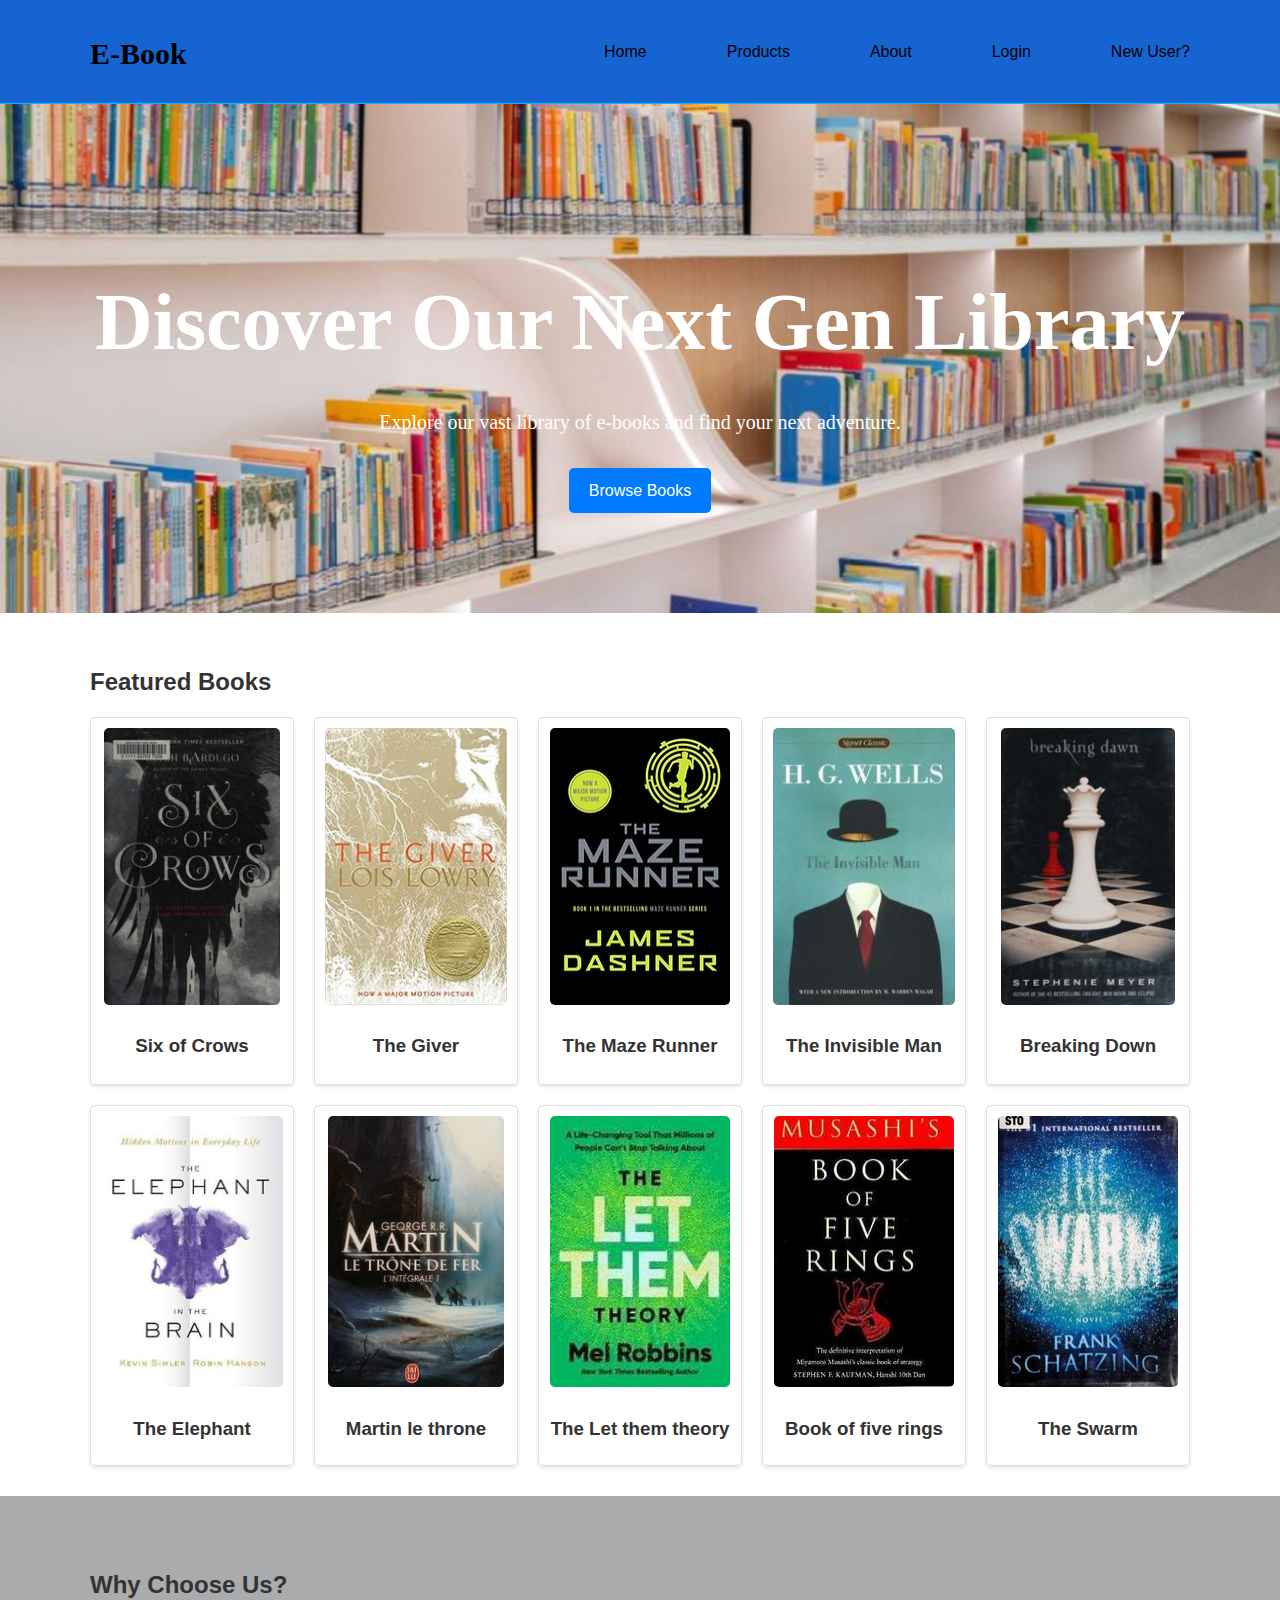
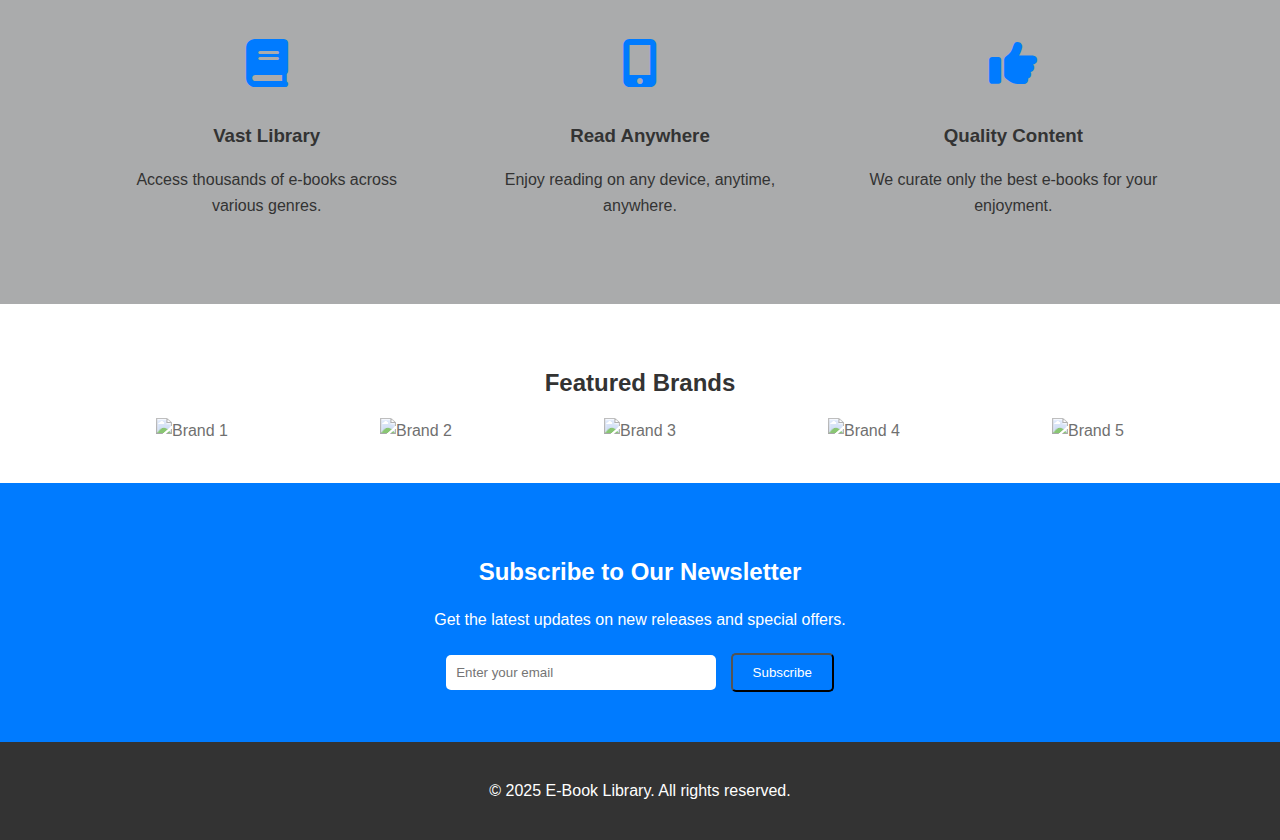
==== index.html @ 47997d2f "Initial commit" ====
<!DOCTYPE html>
<html lang="en">
<head>
    <meta charset="UTF-8">
    <meta name="viewport" content="width=device-width, initial-scale=1.0">
    <title>E-Book Library</title>
    <link rel="stylesheet" href="styles.css">
    <link rel="stylesheet" href="https://cdnjs.cloudflare.com/ajax/libs/font-awesome/6.0.0/css/all.min.css">
</head>
<body>
    <header>
        <div class="container">
            <h1 class="logo">E-Book</h1>
            <nav>
                <ul>
                    <li><a href="index.html">Home</a></li>
                    <li><a href="products.html">Products</a></li>
                    <li><a href="about.html">About</a></li>
                    <li><a href="login.html">Login</a></li>
                    <li><a href="Signup.html">New User?</a></li>
                </ul>
            </nav>
        </div>
    </header>

    <section class="home" style="background-image: url('images/home.jpg');">
        <div class="container">
            <h1>Discover Our Next Gen Library</h1>
            <p>Explore our vast library of e-books and find your next adventure.</p>
            <a href="products.html" class="btn">Browse Books</a>
        </div>
    </section>

    <section class="featured-books">
        <div class="container">
            <h2>Featured Books</h2>
            <div class="book-grid">
                <div class="book">
                    <img src="images/img1.jpg" alt="Six of Crows">
                    <h3>Six of Crows</h3>
                </div>
                <div class="book">
                    <img src="images/img2.jpg" alt="The Giver">
                    <h3>The Giver</h3>
                </div>
                <div class="book">
                    <img src="images/img3.jpg" alt="The Maze Runner">
                    <h3>The Maze Runner</h3>
                </div>
                <div class="book">
                    <img src="images/img4.jpg" alt="The Invisible Man">
                    <h3>The Invisible Man</h3>
                </div>
                <div class="book">
                    <img src="images/img5.jpg" alt="Breaking Dawn">
                    <h3>Breaking Down</h3>
                </div>
                <div class="book">
                    <img src="images/img6.jpg" alt="The Elephant in the Brain">
                    <h3>The Elephant</h3>
                </div>
                <div class="book">
                    <img src="images/img7.jpg" alt="Martin le throne de fer">
                    <h3>Martin le throne</h3>
                </div>
                <div class="book">
                    <img src="images/img8.jpg" alt="The Let them theory">
                    <h3>The Let them theory</h3>
                </div>
                <div class="book">
                    <img src="images/img9.jpg" alt="Book of five rings">
                    <h3>Book of five rings</h3>
                </div>
                <div class="book">
                    <img src="images/img10.jpg" alt="The Swarm">
                    <h3>The Swarm</h3>
                </div>
            </div>
        </div>
    </section>

    <section class="why-us">
        <div class="container">
            <h2>Why Choose Us?</h2>
            <div class="why-us-grid">
                <div class="why-us-item">
                    <i class="fas fa-book"></i>
                    <h3>Vast Library</h3>
                    <p>Access thousands of e-books across various genres.</p>
                </div>
                <div class="why-us-item">
                    <i class="fas fa-mobile-alt"></i>
                    <h3>Read Anywhere</h3>
                    <p>Enjoy reading on any device, anytime, anywhere.</p>
                </div>
                <div class="why-us-item">
                    <i class="fas fa-thumbs-up"></i>
                    <h3>Quality Content</h3>
                    <p>We curate only the best e-books for your enjoyment.</p>
                </div>
            </div>
        </div>
    </section>

    <section class="featured-brands">
        <div class="container">
            <h2>Featured Brands</h2>
            <div class="brand-grid">
                <div class="brand">
                    <img src="https://e-book-03.netlify.app/images/book_logo1.png" alt="Brand 1">
                </div>
                <div class="brand">
                    <img src="https://e-book-03.netlify.app/images/book_logo_4.png" alt="Brand 2">
                </div>
                <div class="brand">
                    <img src="https://e-book-03.netlify.app/images/book_logo3.png" alt="Brand 3">
                </div>
                <div class="brand">
                    <img src="	https://e-book-03.netlify.app/images/book_logo_5.png" width="130px" alt="Brand 4">
                </div>
                <div class="brand">
                    <img src="https://e-book-03.netlify.app/images/book_logo_6.png" alt="Brand 5">
                </div>
            </div>
        </div>
    </section>

    <section class="subscribe">
        <div class="container">
            <h2>Subscribe to Our Newsletter</h2>
            <p>Get the latest updates on new releases and special offers.</p>
            <form>
                <input type="email" placeholder="Enter your email">
                <button type="submit" class="btn">Subscribe</button>
            </form>
        </div>
    </section>

    <footer>
        <div class="container">
            <p>&copy; 2025 E-Book Library. All rights reserved.</p>
        </div>
    </footer>
</body>
</html>
---- styles.css ----
body {
    font-family: Arial, sans-serif;
    margin: 0;
    line-height: 1.6;
    color: #333;
}

.container {
    max-width: 1100px;
    margin: 0 auto;
    padding: 0 20px;
}

h1, h2, h3 {
    margin-bottom: 15px;
}

.btn {
    display: inline-block;
    background-color: #007bff;
    color: #fff;
    padding: 10px 20px;
    border-radius: 5px;
    text-decoration: none;
    transition: background-color 0.3s;
}

.btn:hover {
    background-color: #0c389f;
}

header {
    background-color: #1564d2;
    padding: 10px 0;
    border-bottom: 1px solid #00bbff;
    position: sticky;
    top: 0; 
    z-index: 100;
    width: 100%;
}

header .container {
    display: flex;
    justify-content: space-between;
    align-items: center;
}

header .logo {
    font-weight: bold;
    font-size: 30px;
    color: black;
    font-family: Cinzel, serif;
}

header nav ul {
    list-style: none;
    padding: 0;
    display: flex;
}

header nav ul li {
    margin-left: 80px;
}

header nav a {
    text-decoration: none;
    color: #000000;
    transition: color 0.3s;
}

nav a:hover {
    color: #ffffff;
}

.home {
    background: url("images/products.jpg") no-repeat center;
    color: #fff;
    text-align: center;
    padding: 100px 0;
}

.home h1 {
    margin-bottom: 20px;
    font-size: 80px; 
    font-family: 'product sans';
}

.home p {
    font-size: 20px;
    margin-bottom: 30px;
    font-family: 'product sans';
}

.featured-books {
    padding: 30px 0px;
}

.book-grid {
    display: grid;
    grid-template-columns: repeat(auto-fit, minmax(200px, 1fr));
    gap: 20px;
}

.book {
    border: 1px solid #ddd;
    padding: 10px;
    border-radius: 5px;
    text-align: center;
    box-shadow: 0 2px 4px rgba(0, 0, 0, 0.1);
}

.book h3 {
    margin-bottom: 5px;
    font-family: 'Book Antiqua', sans-serif;
}

.book img {
    max-width: 100%;
    height: 80%;
    border-radius: 5px;
}

.why-us {
    background-color: #aaabac;
    padding: 50px 0;
}

.why-us-grid {
    display: grid;
    grid-template-columns: repeat(auto-fit, minmax(250px, 1fr));
    gap: 20px;
}

.why-us-item {
    text-align: center;
    padding: 20px;
}

.why-us-item i {
    font-size: 3rem;
    color: #007bff;
    margin-bottom: 15px;
}

.featured-brands {
    padding: 40px 0;
    background-color: #ffffff;
    text-align: center;
}

.brand-grid {
    display: grid;
    grid-template-columns: repeat(auto-fit, minmax(150px, 1fr));
    gap: 20px;
    justify-items: center;
}

.brand img {
    max-width: 100%;
    height: auto;
    opacity: 0.7; 
    transition: opacity 0.3s ease;
}

.brand img:hover {
    opacity: 1;
}

.subscribe {
    background-color: #007bff;
    color: #fff;
    padding: 50px 0;
    text-align: center;
}

.subscribe p {
    margin-bottom: 20px;
}

.subscribe input[type="email"] {
    padding: 10px;
    border: none;
    border-radius: 5px;
    margin-right: 10px;
    width: 250px;
}

footer {
    background-color: #333;
    color: #fff;
    text-align: center;
    padding: 20px 0;
}

@media (max-width: 768px) {
    header .container {
        flex-direction: column;
        text-align: center;
    }

    nav ul {
        margin-top: 10px;
        flex-direction: column;
    }

    nav ul li {
        margin: 5px 0;
    }
    .hero h2{
        font-size: 2rem;
    }
    .subscribe input[type="email"]{
        width: 100%;
        margin-bottom: 10px;
        margin-right: 0;
    }
    .subscribe form{
        display: flex;
        flex-direction: column;
        align-items: center;
    }
}

.products {
    padding: 50px 0;
}

.product-grid {
    display: grid;
    grid-template-columns: repeat(auto-fit, minmax(250px, 1fr));
    gap: 40px 20px;
}

.product {
    border: 1px solid #ddd;
    padding: 20px 20px 30px;
    border-radius: 5px;
    box-shadow: 0 2px 4px rgba(0, 0, 0, 0.1);
    text-align: center;
}

.product img {
    max-width: 100%;
    height: 70%;
    border-radius: 5px;
}

.product h3 {
    margin-bottom: -10px;
    font-family: 'Book Antiqua', sans-serif;
}

.product .price {
    font-weight: bold;
    color: #007bff;
    margin-bottom: 15px;

}
.product .btn{
    width: 70%;
    text-align: center;
}

/* About Page Styles */
.our-story {
    background-image: url("images/about.jpg") ;
    padding: 50px 0;
}

.our-story h1 {
    font-size: 40px;
    color: #333;
    text-align: center;
    padding: 0px 0;
}

.our-story h2 {
    margin-left: -60px;
}
.story-content {
    display: flex;
    gap: 30px;
    align-items: center;
}

.story-text {
    flex: 1;
    margin-right: 460px;
    margin-left: -100px;
}

.our-team {
    background-color: #f4f4f4;
    padding: 50px 0;
}

.team-grid {
    display: grid;
    grid-template-columns: repeat(auto-fit, minmax(200px, 1fr));
    gap: 20px;
}

.team-member {
    background-color: #fff;
    border: 1px solid #ddd;
    padding: 20px;
    border-radius: 5px;
    box-shadow: 0 2px 4px rgba(0, 0, 0, 0.1);
    text-align: center;
}

.team-member img {
    max-width: 100%;
    height: auto;
    border-radius: 50%;
    margin-bottom: 10px;
}

.team-member h3 {
    margin-bottom: 5px;
}

@media (max-width: 768px) {
    .story-content {
        flex-direction: column;
    }
}

/* Login Page Styles */
.login-form-section h1 {
    font-size: 40px;
    color: #fff;
    text-align: center;
    padding: 0px 0;
}

.login-form-section {
    background-image: url("images/login.jpg");
    padding: 50px 0;
    display: flex;
    justify-content: center;
    align-items: center;
}

.login-form {
    background-color: #fff;
    border: 1px solid #ddd;
    padding: 30px;
    border-radius: 5px;
    box-shadow: 0 2px 4px rgba(0, 0, 0, 0.1);
    width: 100%;
    max-width: 400px;
}

.form-group {
    margin-bottom: 20px;
}

.form-group label {
    display: block;
    margin-bottom: 5px;
    font-weight: bold;
}

.form-group input[type="email"],
.form-group input[type="password"] {
    width: 100%;
    padding: 10px;
    border: 1px solid #ddd;
    border-radius: 5px;
    box-sizing: border-box;
}

.form-links {
    margin-top: 20px;
    text-align: center;
}

.form-links a {
    color: #007bff;
    text-decoration: none;
}

.form-links a:hover {
    text-decoration: underline;
}

/* Sign Up Page Styles */
.signup-form-section h1 {
    color: #fff;
    text-align: center;
    padding: 10px 0;
    font-size: 40px;
}

.signup-form-section {
    background: url('images/signup.jpg') no-repeat center center/cover;
    padding: 50px 0;
    display: flex;
    justify-content: center;
    align-items: center;
}

.signup-form {
    background-color: #fff;
    border: 1px solid #ddd;
    padding: 30px;
    border-radius: 5px;
    box-shadow: 0 2px 4px rgba(0, 0, 0, 0.1);
    width: 100%;
    max-width: 400px;
}

.signup-form .form-group {
    margin-bottom: 20px;
}

.signup-form .form-group label {
    display: block;
    margin-bottom: 5px;
    font-weight: bold;
}

.signup-form .form-group input[type="text"],
.signup-form .form-group input[type="email"],
.signup-form .form-group input[type="password"] {
    width: 100%;
    padding: 10px;
    border: 1px solid #ddd;
    border-radius: 5px;
    box-sizing: border-box;
}

.signup-form .form-links {
    margin-top: 20px;
    text-align: center;
}

.signup-form .form-links a {
    color: #007bff;
    text-decoration: none;
}

.signup-form .form-links a:hover {
    text-decoration: underline;
}
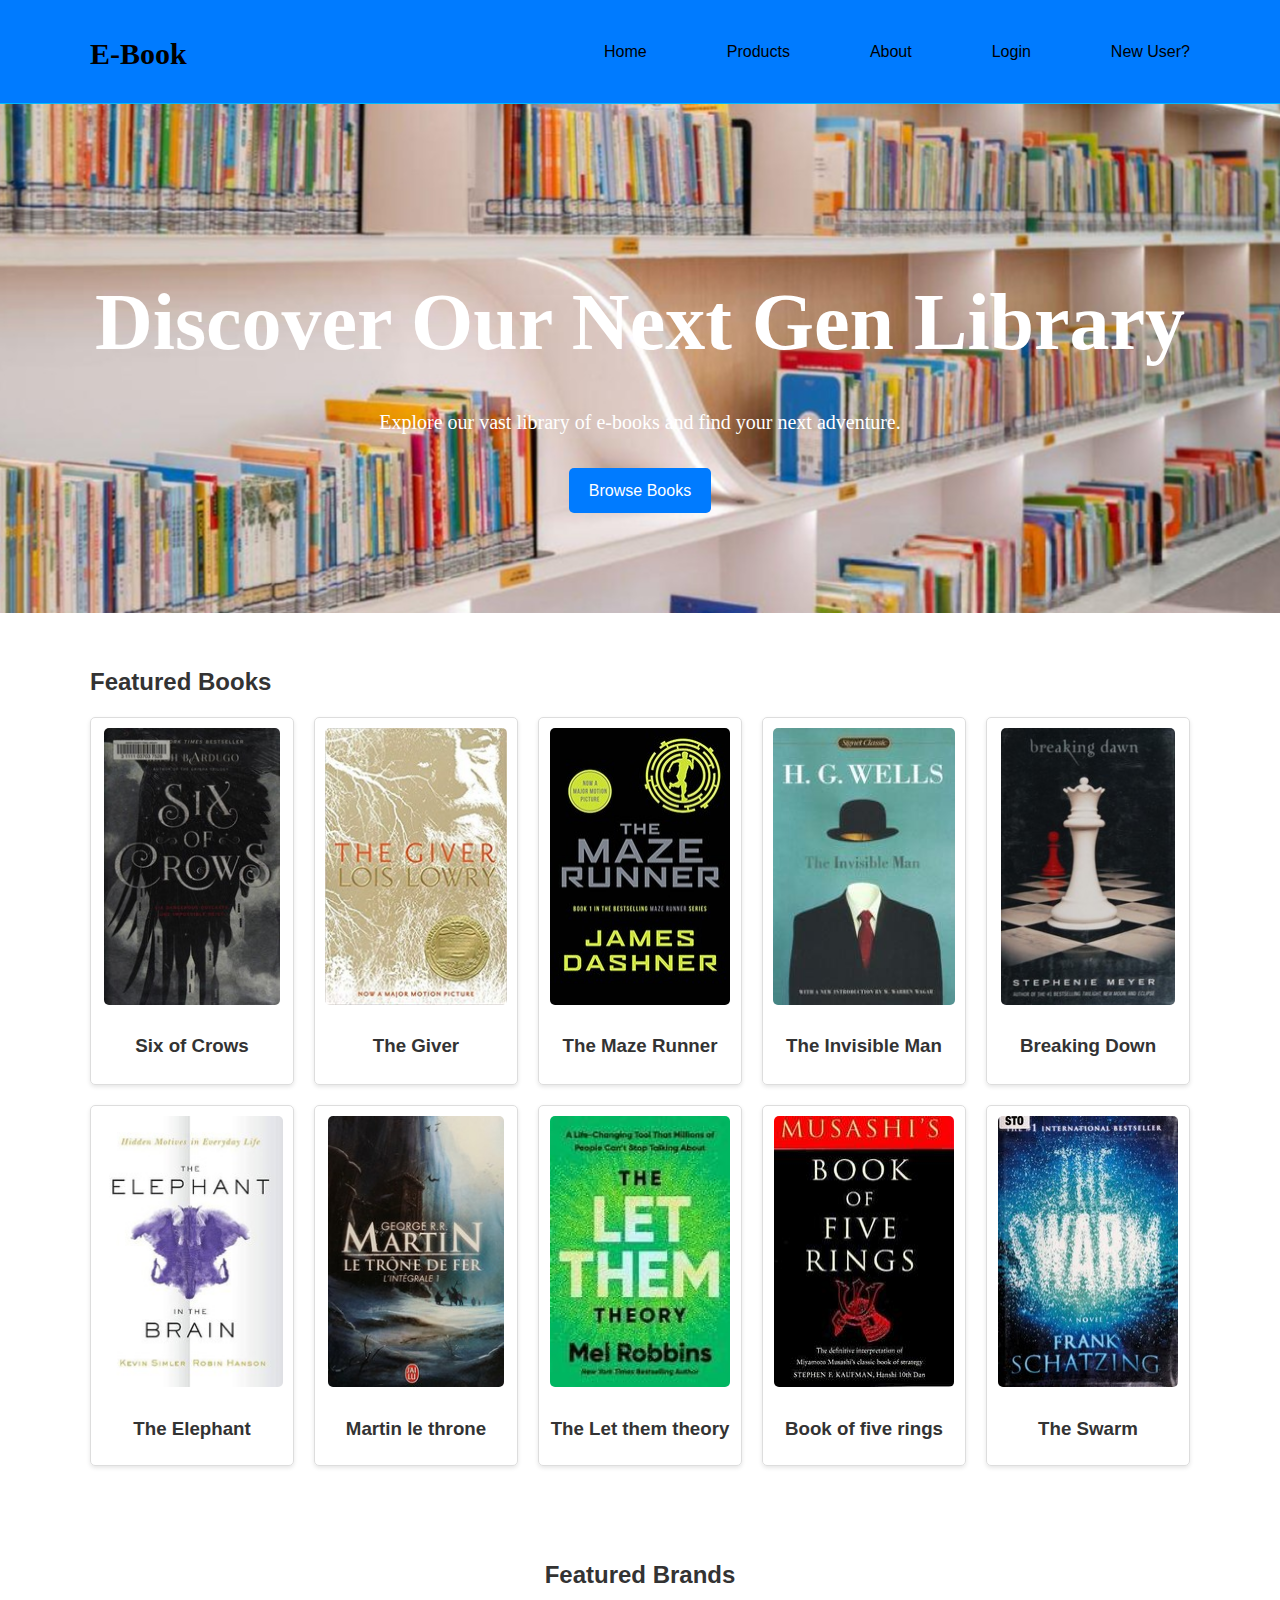
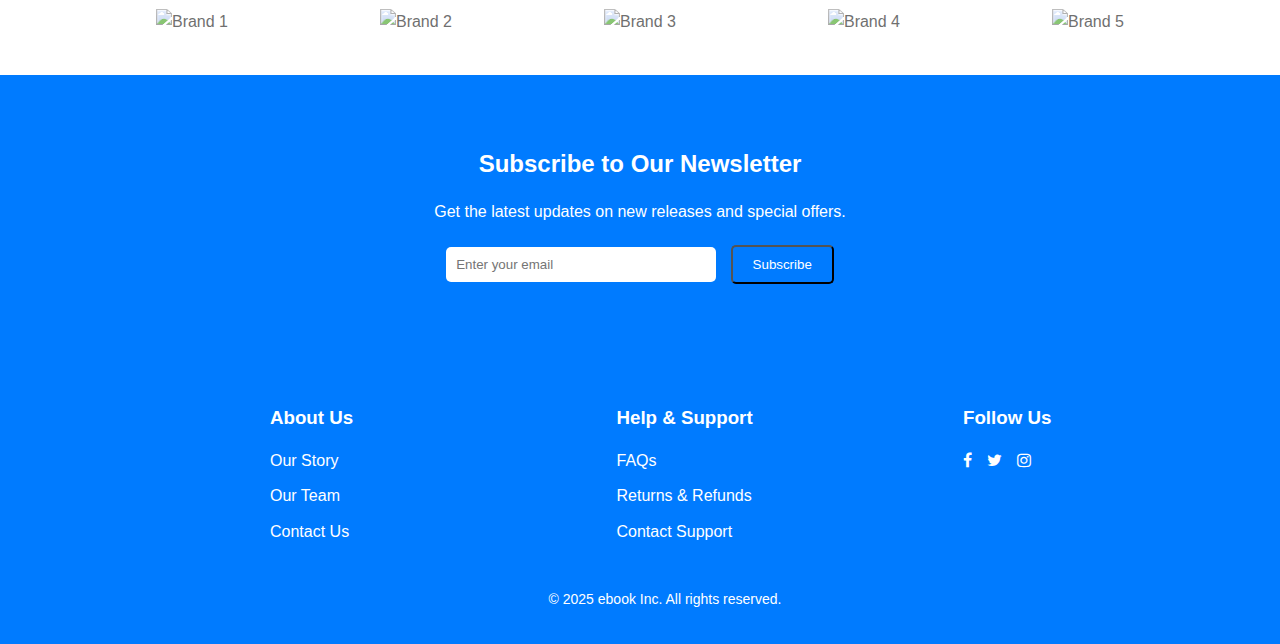
==== commit c81bffd9: "Added files" ====
--- a/index.html
+++ b/index.html
@@ -1,145 +1,150 @@
-<!DOCTYPE html>
-<html lang="en">
-<head>
-    <meta charset="UTF-8">
-    <meta name="viewport" content="width=device-width, initial-scale=1.0">
-    <title>E-Book Library</title>
-    <link rel="stylesheet" href="styles.css">
-    <link rel="stylesheet" href="https://cdnjs.cloudflare.com/ajax/libs/font-awesome/6.0.0/css/all.min.css">
-</head>
-<body>
-    <header>
-        <div class="container">
-            <h1 class="logo">E-Book</h1>
-            <nav>
-                <ul>
-                    <li><a href="index.html">Home</a></li>
-                    <li><a href="products.html">Products</a></li>
-                    <li><a href="about.html">About</a></li>
-                    <li><a href="login.html">Login</a></li>
-                    <li><a href="Signup.html">New User?</a></li>
-                </ul>
-            </nav>
-        </div>
-    </header>
-
-    <section class="home" style="background-image: url('images/home.jpg');">
-        <div class="container">
-            <h1>Discover Our Next Gen Library</h1>
-            <p>Explore our vast library of e-books and find your next adventure.</p>
-            <a href="products.html" class="btn">Browse Books</a>
-        </div>
-    </section>
-
-    <section class="featured-books">
-        <div class="container">
-            <h2>Featured Books</h2>
-            <div class="book-grid">
-                <div class="book">
-                    <img src="images/img1.jpg" alt="Six of Crows">
-                    <h3>Six of Crows</h3>
-                </div>
-                <div class="book">
-                    <img src="images/img2.jpg" alt="The Giver">
-                    <h3>The Giver</h3>
-                </div>
-                <div class="book">
-                    <img src="images/img3.jpg" alt="The Maze Runner">
-                    <h3>The Maze Runner</h3>
-                </div>
-                <div class="book">
-                    <img src="images/img4.jpg" alt="The Invisible Man">
-                    <h3>The Invisible Man</h3>
-                </div>
-                <div class="book">
-                    <img src="images/img5.jpg" alt="Breaking Dawn">
-                    <h3>Breaking Down</h3>
-                </div>
-                <div class="book">
-                    <img src="images/img6.jpg" alt="The Elephant in the Brain">
-                    <h3>The Elephant</h3>
-                </div>
-                <div class="book">
-                    <img src="images/img7.jpg" alt="Martin le throne de fer">
-                    <h3>Martin le throne</h3>
-                </div>
-                <div class="book">
-                    <img src="images/img8.jpg" alt="The Let them theory">
-                    <h3>The Let them theory</h3>
-                </div>
-                <div class="book">
-                    <img src="images/img9.jpg" alt="Book of five rings">
-                    <h3>Book of five rings</h3>
-                </div>
-                <div class="book">
-                    <img src="images/img10.jpg" alt="The Swarm">
-                    <h3>The Swarm</h3>
-                </div>
-            </div>
-        </div>
-    </section>
-
-    <section class="why-us">
-        <div class="container">
-            <h2>Why Choose Us?</h2>
-            <div class="why-us-grid">
-                <div class="why-us-item">
-                    <i class="fas fa-book"></i>
-                    <h3>Vast Library</h3>
-                    <p>Access thousands of e-books across various genres.</p>
-                </div>
-                <div class="why-us-item">
-                    <i class="fas fa-mobile-alt"></i>
-                    <h3>Read Anywhere</h3>
-                    <p>Enjoy reading on any device, anytime, anywhere.</p>
-                </div>
-                <div class="why-us-item">
-                    <i class="fas fa-thumbs-up"></i>
-                    <h3>Quality Content</h3>
-                    <p>We curate only the best e-books for your enjoyment.</p>
-                </div>
-            </div>
-        </div>
-    </section>
-
-    <section class="featured-brands">
-        <div class="container">
-            <h2>Featured Brands</h2>
-            <div class="brand-grid">
-                <div class="brand">
-                    <img src="https://e-book-03.netlify.app/images/book_logo1.png" alt="Brand 1">
-                </div>
-                <div class="brand">
-                    <img src="https://e-book-03.netlify.app/images/book_logo_4.png" alt="Brand 2">
-                </div>
-                <div class="brand">
-                    <img src="https://e-book-03.netlify.app/images/book_logo3.png" alt="Brand 3">
-                </div>
-                <div class="brand">
-                    <img src="	https://e-book-03.netlify.app/images/book_logo_5.png" width="130px" alt="Brand 4">
-                </div>
-                <div class="brand">
-                    <img src="https://e-book-03.netlify.app/images/book_logo_6.png" alt="Brand 5">
-                </div>
-            </div>
-        </div>
-    </section>
-
-    <section class="subscribe">
-        <div class="container">
-            <h2>Subscribe to Our Newsletter</h2>
-            <p>Get the latest updates on new releases and special offers.</p>
-            <form>
-                <input type="email" placeholder="Enter your email">
-                <button type="submit" class="btn">Subscribe</button>
-            </form>
-        </div>
-    </section>
-
-    <footer>
-        <div class="container">
-            <p>&copy; 2025 E-Book Library. All rights reserved.</p>
-        </div>
-    </footer>
-</body>
-</html>
+<!DOCTYPE html>
+<html lang="en">
+<head>
+    <meta charset="UTF-8">
+    <meta name="viewport" content="width=device-width, initial-scale=1.0">
+    <title>E-Book Library</title>
+    <link rel="stylesheet" href="styles.css">
+    <link rel="stylesheet" href="https://cdnjs.cloudflare.com/ajax/libs/font-awesome/4.7.0/css/font-awesome.min.css">
+</head>
+<body>
+    <header>
+        <div class="container">
+            <h1 class="logo"><a href="index.html" >E-Book</a></h1>
+            <nav>
+                <ul>
+                    <li><a href="index.html" target="_blank">Home</a></li>
+                    <li><a href="products.html" target="_blank">Products</a></li>
+                    <li><a href="about.html" target="_blank">About</a></li>
+                    <li><a href="login.html" target="_blank">Login</a></li>
+                    <li><a href="signup.html" target="_blank">New User?</a></li>
+                </ul>
+            </nav>
+        </div>
+    </header>
+
+    <section class="home" style="background-image: url('images/home.jpg');">
+        <div class="container">
+            <h1>Discover Our Next Gen Library</h1>
+            <p>Explore our vast library of e-books and find your next adventure.</p>
+            <a href="products.html" class="btn">Browse Books</a>
+        </div>
+    </section>
+
+    <section class="featured-books">
+        <div class="container">
+            <h2>Featured Books</h2>
+            <div class="book-grid">
+                <div class="book">
+                    <img src="images/img1.jpg" alt="Six of Crows">
+                    <h3>Six of Crows</h3>
+                </div>
+                <div class="book">
+                    <img src="images/img2.jpg" alt="The Giver">
+                    <h3>The Giver</h3>
+                </div>
+                <div class="book">
+                    <img src="images/img3.jpg" alt="The Maze Runner">
+                    <h3>The Maze Runner</h3>
+                </div>
+                <div class="book">
+                    <img src="images/img4.jpg" alt="The Invisible Man">
+                    <h3>The Invisible Man</h3>
+                </div>
+                <div class="book">
+                    <img src="images/img5.jpg" alt="Breaking Dawn">
+                    <h3>Breaking Down</h3>
+                </div>
+                <div class="book">
+                    <img src="images/img6.jpg" alt="The Elephant in the Brain">
+                    <h3>The Elephant</h3>
+                </div>
+                <div class="book">
+                    <img src="images/img7.jpg" alt="Martin le throne de fer">
+                    <h3>Martin le throne</h3>
+                </div>
+                <div class="book">
+                    <img src="images/img8.jpg" alt="The Let them theory">
+                    <h3>The Let them theory</h3>
+                </div>
+                <div class="book">
+                    <img src="images/img9.jpg" alt="Book of five rings">
+                    <h3>Book of five rings</h3>
+                </div>
+                <div class="book">
+                    <img src="images/img10.jpg" alt="The Swarm">
+                    <h3>The Swarm</h3>
+                </div>
+            </div>
+        </div>
+    </section>
+
+    <section class="featured-brands">
+        <div class="container">
+            <h2>Featured Brands</h2>
+            <div class="brand-grid">
+                <div class="brand">
+                    <img src="https://e-book-03.netlify.app/images/book_logo1.png" alt="Brand 1">
+                </div>
+                <div class="brand">
+                    <img src="https://e-book-03.netlify.app/images/book_logo_4.png" alt="Brand 2">
+                </div>
+                <div class="brand">
+                    <img src="https://e-book-03.netlify.app/images/book_logo3.png" alt="Brand 3">
+                </div>
+                <div class="brand">
+                    <img src="	https://e-book-03.netlify.app/images/book_logo_5.png" width="130px" alt="Brand 4">
+                </div>
+                <div class="brand">
+                    <img src="https://e-book-03.netlify.app/images/book_logo_6.png" alt="Brand 5">
+                </div>
+            </div>
+        </div>
+    </section>
+
+    <section class="subscribe">
+        <div class="container">
+            <h2>Subscribe to Our Newsletter</h2>
+            <p>Get the latest updates on new releases and special offers.</p>
+            <form>
+                <input type="email" placeholder="Enter your email">
+                <button type="submit" class="btn">Subscribe</button>
+            </form>
+        </div>
+    </section>
+
+    <footer class="footer">
+        <div class="container">
+          <div class="row">
+            <div class="col1">
+              <h3>About Us</h3>
+             
+              <ul>
+                <li><a href="#">Our Story</a></li>
+                <li><a href="#">Our Team</a></li>
+                <li><a href="#">Contact Us</a></li>
+              </ul>
+            </div>
+            <div class="col1">
+              <h3>Help & Support</h3>
+              <ul>
+                <li><a href="#">FAQs</a></li>
+                <li><a href="#">Returns & Refunds</a></li>
+                <li><a href="#">Contact Support</a></li>
+              </ul>
+            </div>
+            <div class="col1">
+              <h3>Follow Us</h3>
+              <ul style="display: flex; gap: 15px;">
+                <li><a href="#" ><i class="fa fa-facebook"></i> </a></li>
+                <li><a href="#" ><i class="fa fa-twitter"></i> </a></li>
+                <li><a href="#" ><i class="fa fa-instagram"></i> </a></li>
+              </ul>
+            </div> 
+          </div>
+          
+          <p>&copy; 2025 ebook Inc. All rights reserved.</p>
+        </div>
+    </footer>
+</body>
+</html>
--- a/styles.css
+++ b/styles.css
@@ -1,447 +1,479 @@
-body {
-    font-family: Arial, sans-serif;
-    margin: 0;
-    line-height: 1.6;
-    color: #333;
-}
-
-.container {
-    max-width: 1100px;
-    margin: 0 auto;
-    padding: 0 20px;
-}
-
-h1, h2, h3 {
-    margin-bottom: 15px;
-}
-
-.btn {
-    display: inline-block;
-    background-color: #007bff;
-    color: #fff;
-    padding: 10px 20px;
-    border-radius: 5px;
-    text-decoration: none;
-    transition: background-color 0.3s;
-}
-
-.btn:hover {
-    background-color: #0c389f;
-}
-
-header {
-    background-color: #1564d2;
-    padding: 10px 0;
-    border-bottom: 1px solid #00bbff;
-    position: sticky;
-    top: 0; 
-    z-index: 100;
-    width: 100%;
-}
-
-header .container {
-    display: flex;
-    justify-content: space-between;
-    align-items: center;
-}
-
-header .logo {
-    font-weight: bold;
-    font-size: 30px;
-    color: black;
-    font-family: Cinzel, serif;
-}
-
-header nav ul {
-    list-style: none;
-    padding: 0;
-    display: flex;
-}
-
-header nav ul li {
-    margin-left: 80px;
-}
-
-header nav a {
-    text-decoration: none;
-    color: #000000;
-    transition: color 0.3s;
-}
-
-nav a:hover {
-    color: #ffffff;
-}
-
-.home {
-    background: url("images/products.jpg") no-repeat center;
-    color: #fff;
-    text-align: center;
-    padding: 100px 0;
-}
-
-.home h1 {
-    margin-bottom: 20px;
-    font-size: 80px; 
-    font-family: 'product sans';
-}
-
-.home p {
-    font-size: 20px;
-    margin-bottom: 30px;
-    font-family: 'product sans';
-}
-
-.featured-books {
-    padding: 30px 0px;
-}
-
-.book-grid {
-    display: grid;
-    grid-template-columns: repeat(auto-fit, minmax(200px, 1fr));
-    gap: 20px;
-}
-
-.book {
-    border: 1px solid #ddd;
-    padding: 10px;
-    border-radius: 5px;
-    text-align: center;
-    box-shadow: 0 2px 4px rgba(0, 0, 0, 0.1);
-}
-
-.book h3 {
-    margin-bottom: 5px;
-    font-family: 'Book Antiqua', sans-serif;
-}
-
-.book img {
-    max-width: 100%;
-    height: 80%;
-    border-radius: 5px;
-}
-
-.why-us {
-    background-color: #aaabac;
-    padding: 50px 0;
-}
-
-.why-us-grid {
-    display: grid;
-    grid-template-columns: repeat(auto-fit, minmax(250px, 1fr));
-    gap: 20px;
-}
-
-.why-us-item {
-    text-align: center;
-    padding: 20px;
-}
-
-.why-us-item i {
-    font-size: 3rem;
-    color: #007bff;
-    margin-bottom: 15px;
-}
-
-.featured-brands {
-    padding: 40px 0;
-    background-color: #ffffff;
-    text-align: center;
-}
-
-.brand-grid {
-    display: grid;
-    grid-template-columns: repeat(auto-fit, minmax(150px, 1fr));
-    gap: 20px;
-    justify-items: center;
-}
-
-.brand img {
-    max-width: 100%;
-    height: auto;
-    opacity: 0.7; 
-    transition: opacity 0.3s ease;
-}
-
-.brand img:hover {
-    opacity: 1;
-}
-
-.subscribe {
-    background-color: #007bff;
-    color: #fff;
-    padding: 50px 0;
-    text-align: center;
-}
-
-.subscribe p {
-    margin-bottom: 20px;
-}
-
-.subscribe input[type="email"] {
-    padding: 10px;
-    border: none;
-    border-radius: 5px;
-    margin-right: 10px;
-    width: 250px;
-}
-
-footer {
-    background-color: #333;
-    color: #fff;
-    text-align: center;
-    padding: 20px 0;
-}
-
-@media (max-width: 768px) {
-    header .container {
-        flex-direction: column;
-        text-align: center;
-    }
-
-    nav ul {
-        margin-top: 10px;
-        flex-direction: column;
-    }
-
-    nav ul li {
-        margin: 5px 0;
-    }
-    .hero h2{
-        font-size: 2rem;
-    }
-    .subscribe input[type="email"]{
-        width: 100%;
-        margin-bottom: 10px;
-        margin-right: 0;
-    }
-    .subscribe form{
-        display: flex;
-        flex-direction: column;
-        align-items: center;
-    }
-}
-
-.products {
-    padding: 50px 0;
-}
-
-.product-grid {
-    display: grid;
-    grid-template-columns: repeat(auto-fit, minmax(250px, 1fr));
-    gap: 40px 20px;
-}
-
-.product {
-    border: 1px solid #ddd;
-    padding: 20px 20px 30px;
-    border-radius: 5px;
-    box-shadow: 0 2px 4px rgba(0, 0, 0, 0.1);
-    text-align: center;
-}
-
-.product img {
-    max-width: 100%;
-    height: 70%;
-    border-radius: 5px;
-}
-
-.product h3 {
-    margin-bottom: -10px;
-    font-family: 'Book Antiqua', sans-serif;
-}
-
-.product .price {
-    font-weight: bold;
-    color: #007bff;
-    margin-bottom: 15px;
-
-}
-.product .btn{
-    width: 70%;
-    text-align: center;
-}
-
-/* About Page Styles */
-.our-story {
-    background-image: url("images/about.jpg") ;
-    padding: 50px 0;
-}
-
-.our-story h1 {
-    font-size: 40px;
-    color: #333;
-    text-align: center;
-    padding: 0px 0;
-}
-
-.our-story h2 {
-    margin-left: -60px;
-}
-.story-content {
-    display: flex;
-    gap: 30px;
-    align-items: center;
-}
-
-.story-text {
-    flex: 1;
-    margin-right: 460px;
-    margin-left: -100px;
-}
-
-.our-team {
-    background-color: #f4f4f4;
-    padding: 50px 0;
-}
-
-.team-grid {
-    display: grid;
-    grid-template-columns: repeat(auto-fit, minmax(200px, 1fr));
-    gap: 20px;
-}
-
-.team-member {
-    background-color: #fff;
-    border: 1px solid #ddd;
-    padding: 20px;
-    border-radius: 5px;
-    box-shadow: 0 2px 4px rgba(0, 0, 0, 0.1);
-    text-align: center;
-}
-
-.team-member img {
-    max-width: 100%;
-    height: auto;
-    border-radius: 50%;
-    margin-bottom: 10px;
-}
-
-.team-member h3 {
-    margin-bottom: 5px;
-}
-
-@media (max-width: 768px) {
-    .story-content {
-        flex-direction: column;
-    }
-}
-
-/* Login Page Styles */
-.login-form-section h1 {
-    font-size: 40px;
-    color: #fff;
-    text-align: center;
-    padding: 0px 0;
-}
-
-.login-form-section {
-    background-image: url("images/login.jpg");
-    padding: 50px 0;
-    display: flex;
-    justify-content: center;
-    align-items: center;
-}
-
-.login-form {
-    background-color: #fff;
-    border: 1px solid #ddd;
-    padding: 30px;
-    border-radius: 5px;
-    box-shadow: 0 2px 4px rgba(0, 0, 0, 0.1);
-    width: 100%;
-    max-width: 400px;
-}
-
-.form-group {
-    margin-bottom: 20px;
-}
-
-.form-group label {
-    display: block;
-    margin-bottom: 5px;
-    font-weight: bold;
-}
-
-.form-group input[type="email"],
-.form-group input[type="password"] {
-    width: 100%;
-    padding: 10px;
-    border: 1px solid #ddd;
-    border-radius: 5px;
-    box-sizing: border-box;
-}
-
-.form-links {
-    margin-top: 20px;
-    text-align: center;
-}
-
-.form-links a {
-    color: #007bff;
-    text-decoration: none;
-}
-
-.form-links a:hover {
-    text-decoration: underline;
-}
-
-/* Sign Up Page Styles */
-.signup-form-section h1 {
-    color: #fff;
-    text-align: center;
-    padding: 10px 0;
-    font-size: 40px;
-}
-
-.signup-form-section {
-    background: url('images/signup.jpg') no-repeat center center/cover;
-    padding: 50px 0;
-    display: flex;
-    justify-content: center;
-    align-items: center;
-}
-
-.signup-form {
-    background-color: #fff;
-    border: 1px solid #ddd;
-    padding: 30px;
-    border-radius: 5px;
-    box-shadow: 0 2px 4px rgba(0, 0, 0, 0.1);
-    width: 100%;
-    max-width: 400px;
-}
-
-.signup-form .form-group {
-    margin-bottom: 20px;
-}
-
-.signup-form .form-group label {
-    display: block;
-    margin-bottom: 5px;
-    font-weight: bold;
-}
-
-.signup-form .form-group input[type="text"],
-.signup-form .form-group input[type="email"],
-.signup-form .form-group input[type="password"] {
-    width: 100%;
-    padding: 10px;
-    border: 1px solid #ddd;
-    border-radius: 5px;
-    box-sizing: border-box;
-}
-
-.signup-form .form-links {
-    margin-top: 20px;
-    text-align: center;
-}
-
-.signup-form .form-links a {
-    color: #007bff;
-    text-decoration: none;
-}
-
-.signup-form .form-links a:hover {
-    text-decoration: underline;
-}
-
+body {
+    font-family: Arial, sans-serif;
+    margin: 0;
+    line-height: 1.6;
+    color: #333;
+}
+
+.container {
+    max-width: 1100px;
+    margin: 0 auto;
+    padding: 0 20px;
+}
+
+h1, h2, h3 {
+    margin-bottom: 15px;
+}
+
+.btn {
+    display: inline-block;
+    background-color: #007bff;
+    color: #fff;
+    padding: 10px 20px;
+    border-radius: 5px;
+    text-decoration: none;
+    transition: background-color 0.3s;
+}
+
+.btn:hover {
+    background-color: #0c389f;
+}
+
+header {
+    background-color: #007bff;
+    color: white;
+    padding: 10px 0;
+    border-bottom: 1px solid #00bbff;
+    position: sticky;
+    top: 0; 
+    z-index: 100;
+    width: 100%;
+}
+
+header .container {
+    display: flex;
+    justify-content: space-between;
+    align-items: center;
+}
+
+header .logo {
+    font-weight: bold;
+    font-size: 30px;
+    color: black;
+    font-family: Cinzel, serif;
+}
+
+header .logo a{
+    text-decoration: none;
+    color: black;
+}
+
+header nav ul {
+    list-style: none;
+    padding: 0;
+    display: flex;
+}
+
+header nav ul li {
+    margin-left: 80px;
+}
+
+header nav a {
+    text-decoration: none;
+    color: #000000;
+    transition: color 0.3s;
+}
+
+nav a:hover {
+    color: #ffffff;
+}
+
+.home {
+    background: url("images/products.jpg") no-repeat center;
+    color: #fff;
+    text-align: center;
+    padding: 100px 0;
+}
+
+.home h1 {
+    margin-bottom: 20px;
+    font-size: 80px; 
+    font-family: 'product sans';
+}
+
+.home p {
+    font-size: 20px;
+    margin-bottom: 30px;
+    font-family: 'product sans';
+}
+
+.featured-books {
+    padding: 30px 0px;
+}
+
+.book-grid {
+    display: grid;
+    grid-template-columns: repeat(auto-fit, minmax(200px, 1fr));
+    gap: 20px;
+}
+
+.book {
+    border: 1px solid #ddd;
+    padding: 10px;
+    border-radius: 5px;
+    text-align: center;
+    box-shadow: 0 2px 4px rgba(0, 0, 0, 0.1);
+}
+
+.book h3 {
+    margin-bottom: 5px;
+    font-family: 'Book Antiqua', sans-serif;
+}
+
+.book img {
+    max-width: 100%;
+    height: 80%;
+    border-radius: 5px;
+}
+
+.featured-brands {
+    padding: 40px 0;
+    background-color: #ffffff;
+    text-align: center;
+}
+
+.brand-grid {
+    display: grid;
+    grid-template-columns: repeat(auto-fit, minmax(150px, 1fr));
+    gap: 20px;
+    justify-items: center;
+}
+
+.brand img {
+    max-width: 100%;
+    height: auto;
+    opacity: 0.7; 
+    transition: opacity 0.3s ease;
+}
+
+.brand img:hover {
+    opacity: 1;
+}
+
+.subscribe {
+    background-color: #007bff;
+    color: #fff;
+    padding: 50px 0;
+    text-align: center;
+}
+
+.subscribe p {
+    margin-bottom: 20px;
+}
+
+.subscribe input[type="email"] {
+    padding: 10px;
+    border: none;
+    border-radius: 5px;
+    margin-right: 10px;
+    width: 250px;
+}
+
+.footer {
+    background-color:  #007bff;
+    color: white;
+    padding: 20px 0;
+    padding-left: 250px;
+    height: 30vh;
+    }
+    
+    .footer .row {
+      display: flex;
+      flex-wrap: wrap;
+      justify-content: space-between;
+      padding-top: 30px;
+    }
+
+    .footer .col1 {
+    flex-basis: 30%;
+    margin-bottom: 20px;
+     }
+
+    .footer h4 {
+      font-weight: bold;
+      margin-bottom: 10px;
+      font-family: Arial, Helvetica, sans-serif;
+    }
+
+    .footer ul {
+      list-style: none;
+      padding: 0;
+      margin: 0;
+    }
+
+    .footer li {
+    margin-bottom: 10px;
+    }
+
+    .footer a {
+      color:white;
+      text-decoration: none;
+      font-family: Arial, Helvetica, sans-serif;
+      font-size: 16px;
+
+     }
+
+    .footer a:hover {
+      color: whitesmoke;
+    }
+
+    .footer p {
+       font-size: 14px;
+       text-align: center;
+       font-family: Arial, Helvetica, sans-serif;
+       margin-right: 200px;
+    }
+
+@media (max-width: 768px) {
+    header .container {
+        flex-direction: column;
+        text-align: center;
+    }
+
+    nav ul {
+        margin-top: 10px;
+        flex-direction: column;
+    }
+
+    nav ul li {
+        margin: 5px 0;
+    }
+    .hero h2{
+        font-size: 2rem;
+    }
+    .subscribe input[type="email"]{
+        width: 100%;
+        margin-bottom: 10px;
+        margin-right: 0;
+    }
+    .subscribe form{
+        display: flex;
+        flex-direction: column;
+        align-items: center;
+    }
+}
+
+.products {
+    padding: 50px 0;
+}
+
+.product-grid {
+    display: grid;
+    grid-template-columns: repeat(auto-fit, minmax(250px, 1fr));
+    gap: 40px 20px;
+}
+
+.product {
+    border: 1px solid #ddd;
+    padding: 20px 20px 30px;
+    border-radius: 5px;
+    box-shadow: 0 2px 4px rgba(0, 0, 0, 0.1);
+    text-align: center;
+}
+
+.product img {
+    max-width: 100%;
+    height: 70%;
+    border-radius: 5px;
+}
+
+.product h3 {
+    margin-bottom: -10px;
+    font-family: 'Book Antiqua', sans-serif;
+}
+
+.product .price {
+    font-weight: bold;
+    color: #007bff;
+    margin-bottom: 15px;
+
+}
+.product .btn{
+    width: 70%;
+    text-align: center;
+}
+
+/* About Page Styles */
+.our-story {
+    background-image: url("images/about.jpg") ;
+    padding: 50px 0;
+}
+
+.our-story h1 {
+    font-size: 40px;
+    color: #333;
+    text-align: center;
+    padding: 0px 0;
+}
+
+.our-story h2 {
+    margin-left: -60px;
+}
+.story-content {
+    display: flex;
+    gap: 30px;
+    align-items: center;
+}
+
+.story-text {
+    flex: 1;
+    margin-right: 460px;
+    margin-left: -100px;
+}
+
+.our-team {
+    background-color: #f4f4f4;
+    padding: 50px 0;
+}
+
+.team-grid {
+    display: grid;
+    grid-template-columns: repeat(auto-fit, minmax(200px, 1fr));
+    gap: 20px;
+}
+
+.team-member {
+    background-color: #fff;
+    border: 1px solid #ddd;
+    padding: 20px;
+    border-radius: 5px;
+    box-shadow: 0 2px 4px rgba(0, 0, 0, 0.1);
+    text-align: center;
+}
+
+.team-member img {
+    max-width: 100%;
+    height: auto;
+    border-radius: 50%;
+    margin-bottom: 10px;
+}
+
+.team-member h3 {
+    margin-bottom: 5px;
+}
+
+@media (max-width: 768px) {
+    .story-content {
+        flex-direction: column;
+    }
+}
+
+/* Login Page Styles */
+.login-form-section h1 {
+    font-size: 40px;
+    color: #fff;
+    text-align: center;
+    padding: 0px 0;
+}
+
+.login-form-section {
+    background-image: url("images/login.jpg");
+    padding: 50px 0;
+    display: flex;
+    justify-content: center;
+    align-items: center;
+}
+
+.login-form {
+    background-color: #fff;
+    border: 1px solid #ddd;
+    padding: 30px;
+    border-radius: 5px;
+    box-shadow: 0 2px 4px rgba(0, 0, 0, 0.1);
+    width: 100%;
+    max-width: 400px;
+}
+
+.form-group {
+    margin-bottom: 20px;
+}
+
+.form-group label {
+    display: block;
+    margin-bottom: 5px;
+    font-weight: bold;
+}
+
+.form-group input[type="email"],
+.form-group input[type="password"] {
+    width: 100%;
+    padding: 10px;
+    border: 1px solid #ddd;
+    border-radius: 5px;
+    box-sizing: border-box;
+}
+
+.form-links {
+    margin-top: 20px;
+    text-align: center;
+}
+
+.form-links a {
+    color: #007bff;
+    text-decoration: none;
+}
+
+.form-links a:hover {
+    text-decoration: underline;
+}
+
+/* Sign Up Page Styles */
+.signup-form-section h1 {
+    color: #fff;
+    text-align: center;
+    padding: 10px 0;
+    font-size: 40px;
+}
+
+.signup-form-section {
+    background: url('images/signup.jpg') no-repeat center center/cover;
+    padding: 50px 0;
+    display: flex;
+    justify-content: center;
+    align-items: center;
+}
+
+.signup-form {
+    background-color: #fff;
+    border: 1px solid #ddd;
+    padding: 30px;
+    border-radius: 5px;
+    box-shadow: 0 2px 4px rgba(0, 0, 0, 0.1);
+    width: 100%;
+    max-width: 400px;
+}
+
+.signup-form .form-group {
+    margin-bottom: 20px;
+}
+
+.signup-form .form-group label {
+    display: block;
+    margin-bottom: 5px;
+    font-weight: bold;
+}
+
+.signup-form .form-group input[type="text"],
+.signup-form .form-group input[type="email"],
+.signup-form .form-group input[type="password"] {
+    width: 100%;
+    padding: 10px;
+    border: 1px solid #ddd;
+    border-radius: 5px;
+    box-sizing: border-box;
+}
+
+.signup-form .form-links {
+    margin-top: 20px;
+    text-align: center;
+}
+
+.signup-form .form-links a {
+    color: #007bff;
+    text-decoration: none;
+}
+
+.signup-form .form-links a:hover {
+    text-decoration: underline;
+}
+
